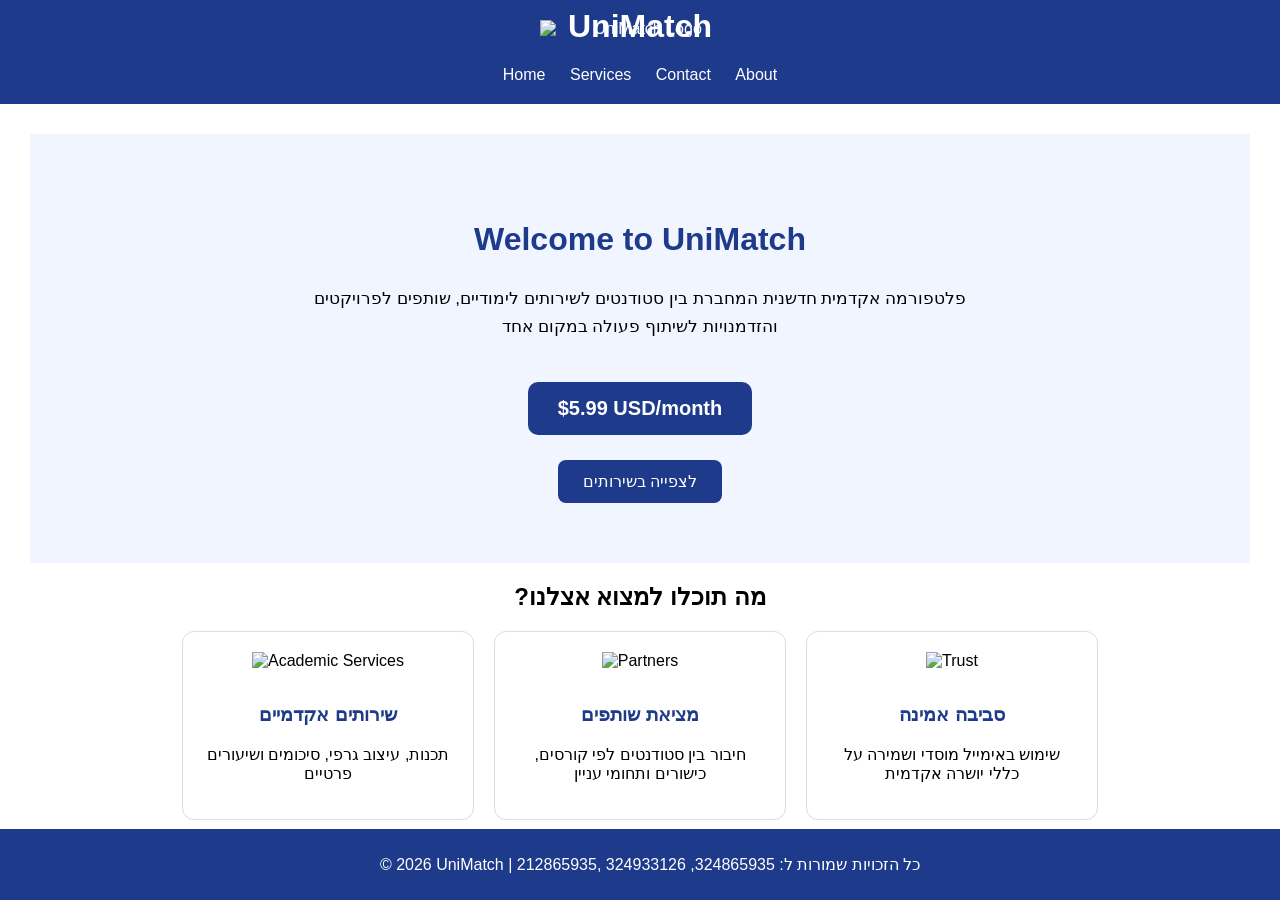
==== index.html @ b68f9da4 "Add files via upload" ====
<!DOCTYPE html>
<html lang="en">

<head>
    <meta charset="UTF-8">
    <title>UniMatch</title>
    <link rel="stylesheet" href="style.css">
</head>

<body>

    <body>

<header>

    <img src="images/logo1.PNG" alt="UniMatch Logo" class="logo">

    <h1>UniMatch</h1>

    <nav>
        <a href="index.html">Home</a>
        <a href="services.html">Services</a>
        <a href="contact.html">Contact</a>
        <a href="company.html">About</a>
    </nav>

</header>

<main>

    <section class="hero">
        <h2>Welcome to UniMatch</h2>

        <p>
            פלטפורמה אקדמית חדשנית המחברת בין סטודנטים לשירותים לימודיים, שותפים לפרויקטים והזדמנויות לשיתוף פעולה במקום אחד
</p>

<a href="contact.html" class="premium-btn">
    $5.99 USD/month
</a>
<div>
<a href="services.html" class="button">לצפייה בשירותים</a>
</div>
        
    </section>

    <section class="home-info">
        <h2>?מה תוכלו למצוא אצלנו</h2>

        <div class="cards">

    <div class="card">
        <img src="images/A1.PNG" alt="Academic Services">

        <h3>שירותים אקדמיים</h3>

        <p>
            תכנות, עיצוב גרפי, סיכומים ושיעורים פרטיים
        </p>
    </div>

    <div class="card">
        <img src="images/A2.PNG" alt="Partners">

        <h3>מציאת שותפים</h3>

        <p>
            חיבור בין סטודנטים לפי קורסים, כישורים ותחומי עניין
        </p>
    </div>

    <div class="card">
        <img src="images/A3.PNG" alt="Trust">

        <h3>סביבה אמינה</h3>

        <p>
            שימוש באימייל מוסדי ושמירה על כללי יושרה אקדמית
        </p>
    </div>

</div>

</div>
    </section>

</main>

    <footer>
            <p>© 2026 UniMatch | כל הזכויות שמורות ל: 324865935, 324933126 ,212865935</p>

    </footer>

</body>

</html>
---- style.css ----
body{
    font-family: Arial, sans-serif;
    margin: 0;
    padding: 0;
    text-align: center;
}

header{
    background-color: #1e3a8a;
    color: white;
    text-align: center;
    padding: 20px;
}

.logo{
    width: 200px;
    display: block;
    margin: 0 auto -30px auto;
}

h1{
    margin-top: 0;
    margin-bottom: 20;
}

nav a{
    color: white;
    text-decoration: none;
    margin: 10px;
}

main{
    padding: 30px;
}

footer{
    background-color: #1e3a8a;
    color: white;
    padding: 10px;
    position: fixed;
    bottom: 0;
    width: 100%;
}

.hero{
    background-color: #f1f5ff;
    padding: 60px 20px;
}

.hero h2{
    color: #1e3a8a;
    font-size: 32px;
}

.hero p{
    max-width: 700px;
    margin: 20px auto;
    font-size: 17px;
    line-height: 1.7;
}

.button{
    background-color:#1e3a8a;
    color:white;
    padding:12px 25px;
    text-decoration:none;
    border-radius:8px;
    display:inline-block;
    margin:25px auto 0 auto;
}
.cards{
    display: flex;
    justify-content: center;
    gap: 20px;
    flex-wrap: wrap;
}

.card{
    width: 250px;
    background-color: white;
    padding: 20px;
    border: 1px solid #ddd;
    border-radius: 12px;
}

.card h3{
    color: #1e3a8a;
}

.cards{
    display:flex;
    justify-content:center;
    gap:20px;
    flex-wrap:wrap;
}

.card{
    width:250px;
    background:white;
    padding:20px;
    border:1px solid #ddd;
    border-radius:12px;
}

.card img{
    width:100px;
    height:100px;
    object-fit:contain;
    margin-bottom:15px;
}

.card h3{
    color:#1e3a8a;
}

.company-section{
    max-width: 900px;
    margin: auto;
    padding: 40px 20px;
    line-height: 1.8;
    font-size: 20px;
}

.company-section h2{
    color: #1e3a8a;
    font-size: 36px;
}

.company-section h3{
    color: #1e3a8a;
    margin-top: 30px;
}

.services-container{
    display:grid;
    grid-template-columns: repeat(3, 1fr);
    gap:30px;
    max-width:1000px;
    margin:auto;
    padding:40px;
}

.services-container{
    display:grid;
    grid-template-columns: repeat(3, 1fr);
    gap:30px;
    max-width:1100px;
    margin:auto;
    padding:40px;
}

.service-card{
    background:white;
    border-radius:20px;
    padding:25px;
    text-align:center;
    box-shadow:0 8px 20px rgba(0,0,0,0.1);
    transition:0.3s;
}

.service-card:hover{
    transform:translateY(-8px);
}

.service-card img{
    width:150px;
    height:150px;
    object-fit:contain;
    margin-bottom:15px;
}

.service-card h3{
    color:#1e3a8a;
}

.premium-btn{
    background-color:#1e3a8a;
    color:white;
    padding:15px 30px;
    border-radius:10px;
    text-decoration:none;
    font-size:20px;
    font-weight:bold;
    display:inline-block;
    margin-top:20px;
    transition:0.3s;
}

.premium-btn:hover{
    background-color:#334fc7;
    transform:scale(1.05);
}
.contact-section{
    max-width:700px;
    margin:50px auto;
    padding:40px;
    background:#f8fafc;
    border-radius:25px;
    box-shadow:0 10px 30px rgba(0,0,0,0.08);
}

.contact-section h2{
    color:#1e3a8a;
    font-size:36px;
}

.contact-section p{
    font-size:18px;
    line-height:1.7;
}

.contact-form{
    display:flex;
    flex-direction:column;
    gap:18px;
    margin-top:25px;
}

.contact-form input,
.contact-form textarea{
    padding:16px 20px;
    border:none;
    border-radius:15px;
    background:white;
    box-shadow:0 5px 15px rgba(0,0,0,0.08);
    font-size:16px;
    transition:0.3s;
}

.contact-form input:focus,
.contact-form textarea:focus{
    outline:none;
    box-shadow:0 5px 20px rgba(30,58,138,0.25);
    transform:translateY(-2px);
}

.contact-form button{
    background:#1e3a8a;
    color:white;
    border:none;
    padding:15px;
    border-radius:15px;
    font-size:18px;
    cursor:pointer;
    transition:0.3s;
}

.contact-form button:hover{
    background:#334fc7;
    transform:translateY(-3px);
}

.hero-company{
    background: linear-gradient(135deg,#1e3a8a,#4f6edb);
    color: white;
    text-align: center;
    padding: 80px 30px;
    border-radius: 25px;
    margin: 40px auto;
    max-width: 1100px;
}

.company-section h2{
    color:#1e3a8a;
    font-size:48px;
    text-align:center;
    margin-bottom:40px;
}

.hero-company p{
    font-size: 24px;
}

.company-content{
    max-width: 1000px;
    margin: auto;
    padding: 20px;
}

.company-item{
    background: white;
    padding: 30px;
    margin: 25px 0;
    border-left: 6px solid #1e3a8a;
    border-radius: 20px;
    box-shadow: 0 8px 25px rgba(0,0,0,0.08);
    transition: 0.3s;
}

.company-item:hover{
    transform: translateY(-8px);
    box-shadow: 0 15px 35px rgba(0,0,0,0.12);
}

.company-item h3{
    color: #1e3a8a;
    font-size: 30px;
    margin-bottom: 15px;
}

.company-item p{
    font-size: 20px;
    line-height: 1.9;
    color: #444;
}
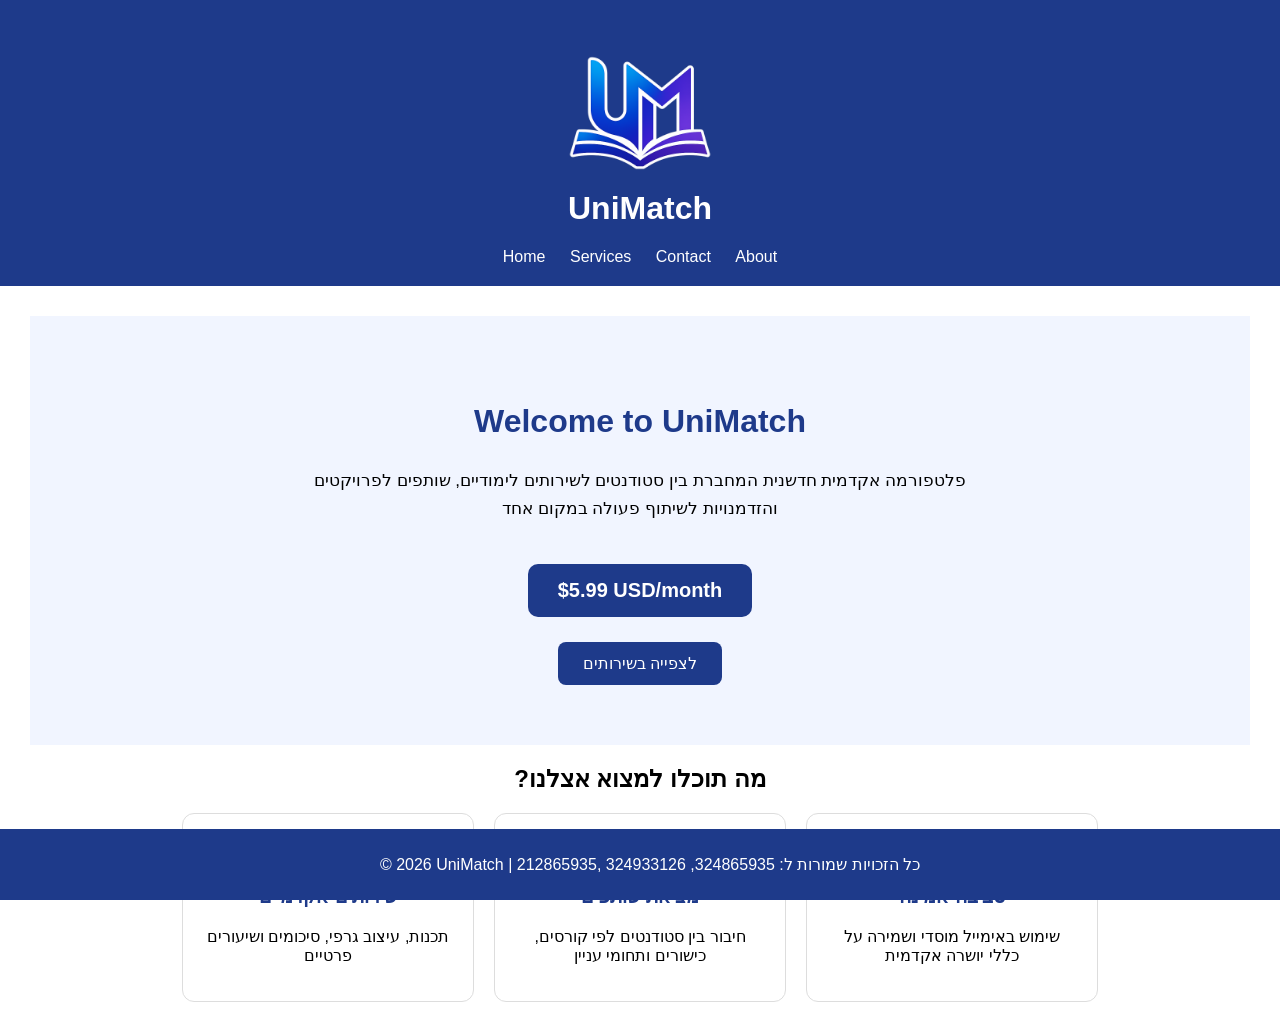
==== commit 47de4ca9: "Update index.html" ====
--- a/index.html
+++ b/index.html
@@ -13,7 +13,7 @@
 
 <header>
 
-    <img src="images/logo1.PNG" alt="UniMatch Logo" class="logo">
+    <img src="logo1.PNG" alt="UniMatch Logo" class="logo">
 
     <h1>UniMatch</h1>
 
@@ -93,4 +93,4 @@
 
 </body>
 
-</html>+</html>
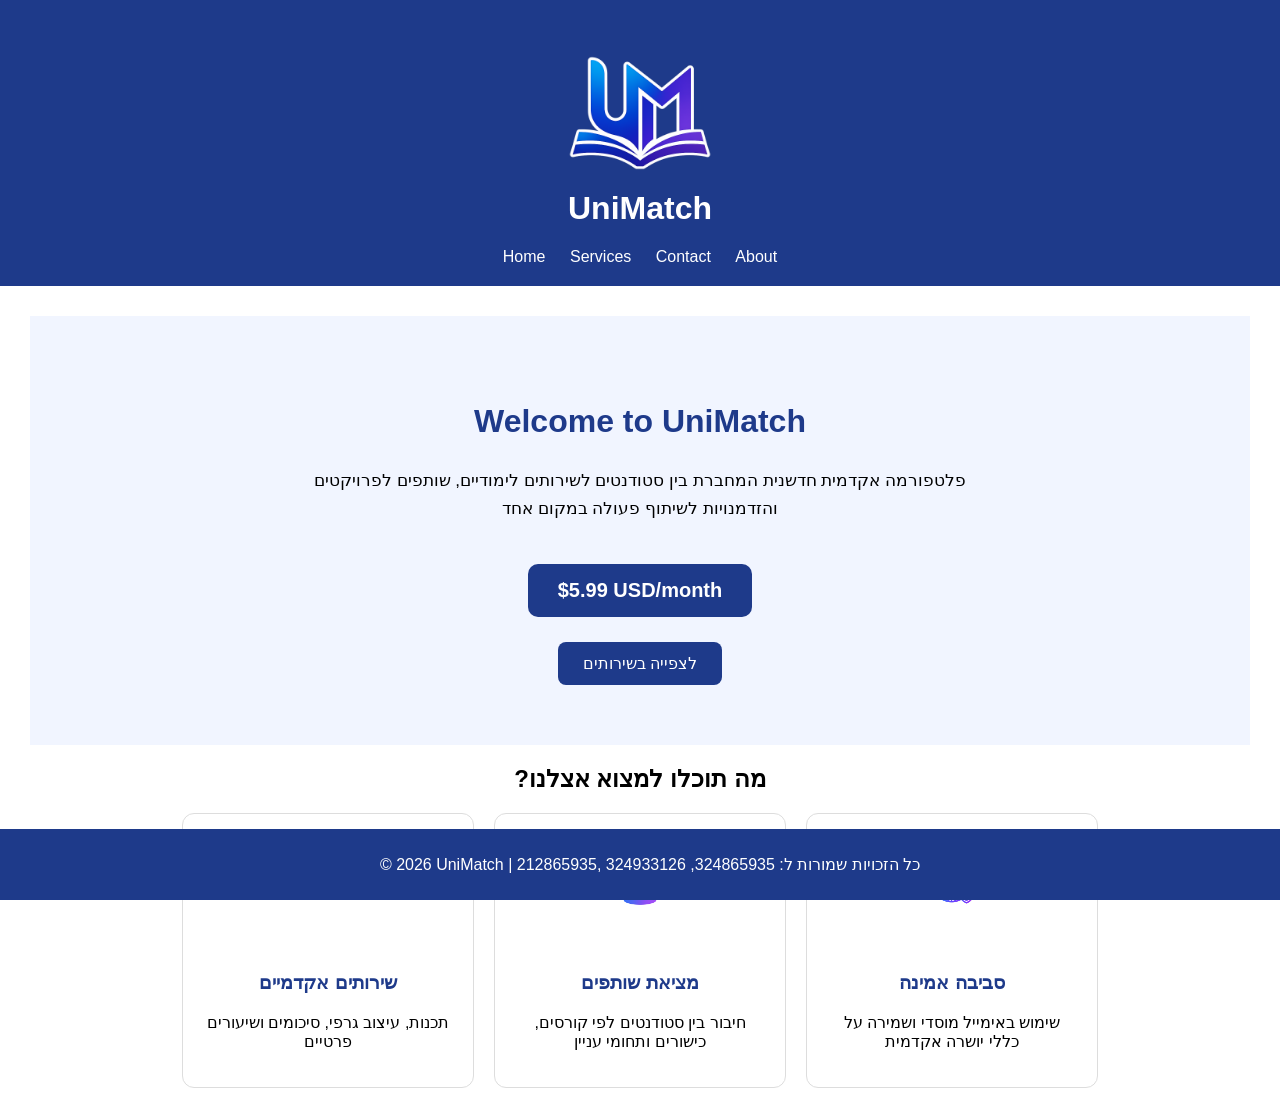
==== commit d7eb340d: "Update index.html" ====
--- a/index.html
+++ b/index.html
@@ -50,7 +50,7 @@
         <div class="cards">
 
     <div class="card">
-        <img src="images/A1.PNG" alt="Academic Services">
+        <img src="A1.PNG" alt="Academic Services">
 
         <h3>שירותים אקדמיים</h3>
 
@@ -60,7 +60,7 @@
     </div>
 
     <div class="card">
-        <img src="images/A2.PNG" alt="Partners">
+        <img src="A2.PNG" alt="Partners">
 
         <h3>מציאת שותפים</h3>
 
@@ -70,7 +70,7 @@
     </div>
 
     <div class="card">
-        <img src="images/A3.PNG" alt="Trust">
+        <img src="A3.PNG" alt="Trust">
 
         <h3>סביבה אמינה</h3>
 
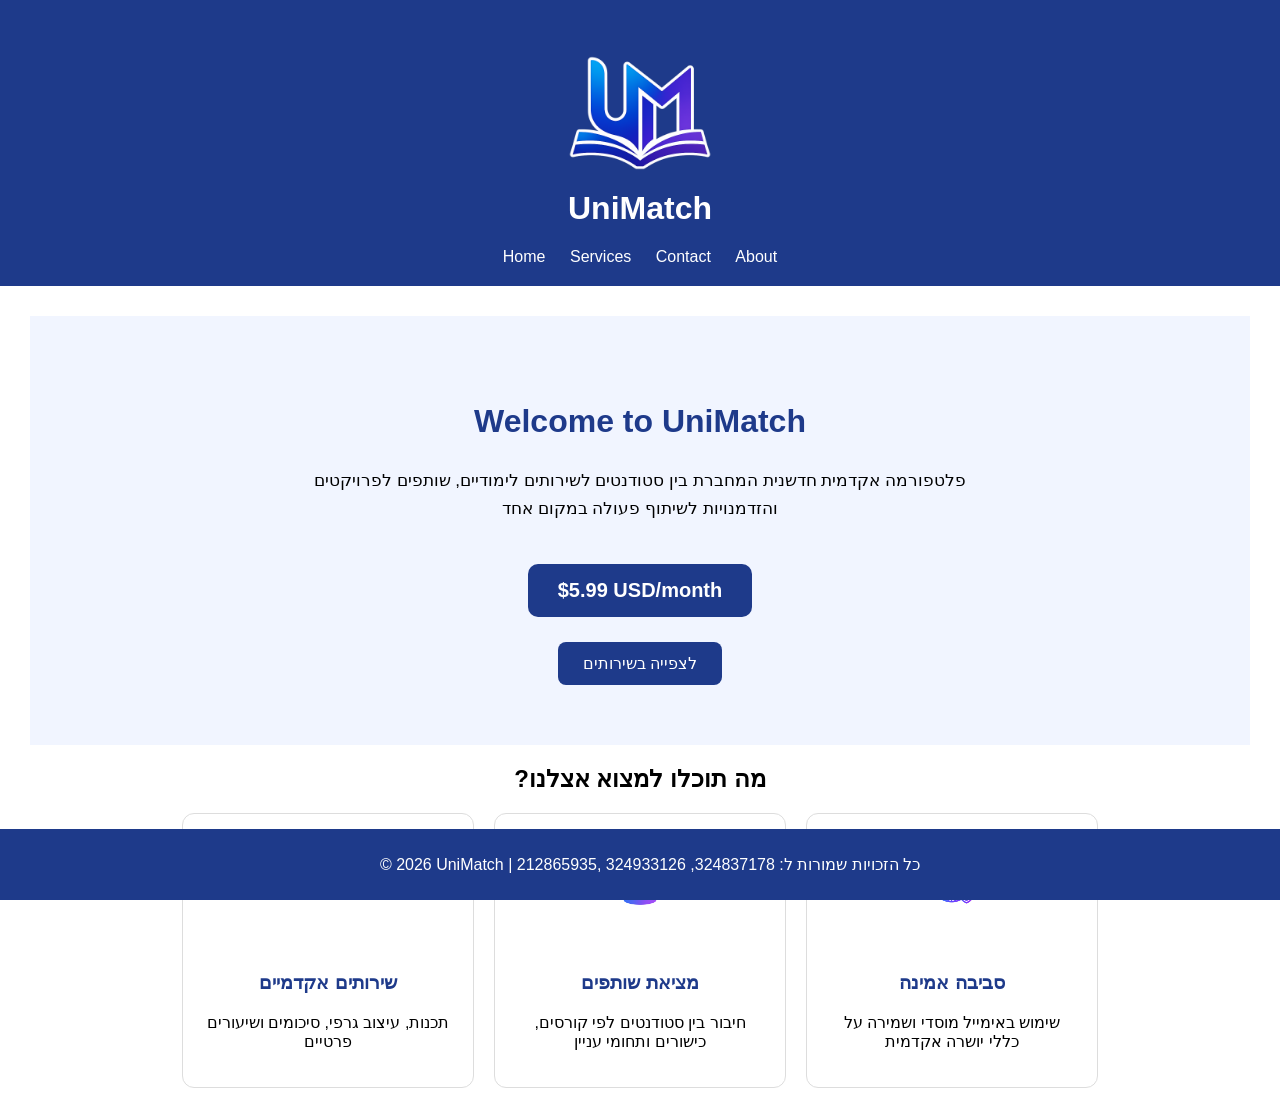
==== commit 543b2334: "Update index.html" ====
--- a/index.html
+++ b/index.html
@@ -87,7 +87,7 @@
 </main>
 
     <footer>
-            <p>© 2026 UniMatch | כל הזכויות שמורות ל: 324865935, 324933126 ,212865935</p>
+            <p>© 2026 UniMatch | כל הזכויות שמורות ל: 324837178, 324933126 ,212865935</p>
 
     </footer>
 
